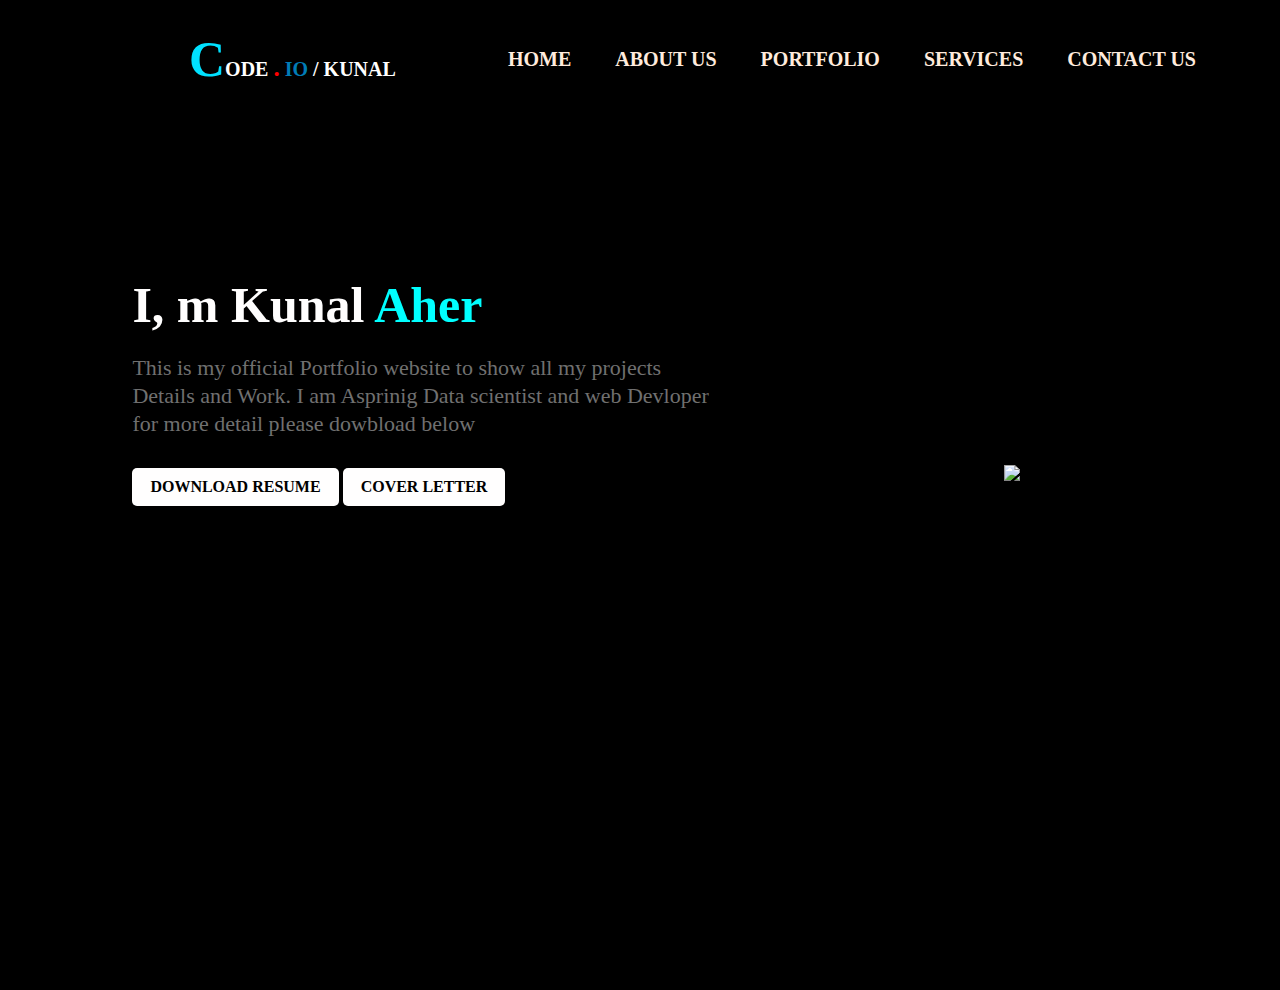
==== portpolio website/index.html @ f9f0ae67 "Task 2" ====
<!DOCTYPE html>
<html lang="en">
  <head>
    <meta charset="UTF-8" />
    <meta http-equiv="X-UA-Compatible" content="IE=edge" />
    <meta name="viewport" content="width=device-width, initial-scale=1.0" />
    <title>Document</title>
    <link rel="stylesheet" href="style1.css" />
    <link
      rel="stylesheet"
      href="https://cdnjs.cloudflare.com/ajax/libs/font-awesome/4.7.0/css/font-awesome.min.css"
    />
    <link
      href="https://cdn.jsdelivr.net/npm/bootstrap@5.0.2/dist/css/bootstrap.min.css"
      rel="stylesheet"
      integrity="sha384-EVSTQN3/azprG1Anm3QDgpJLIm9Nao0Yz1ztcQTwFspd3yD65VohhpuuCOmLASjC"
      crossorigin="anonymous"
    />
    <script
      src="https://cdn.jsdelivr.net/npm/bootstrap@5.3.0-alpha3/dist/js/bootstrap.bundle.min.js"
      integrity="sha384-ENjdO4Dr2bkBIFxQpeoTz1HIcje39Wm4jDKdf19U8gI4ddQ3GYNS7NTKfAdVQSZe"
      crossorigin="anonymous"
    ></script>

    <!-- <script src="script.js"></script> -->
  </head>
  <body>
    <div class="hero">
      <nav class="topnav">
        <!-- <img class="logo" src="img/KA.png" alt="" /> -->
        <div class="">
          <img class="CODE-BG" src="/img/pc.png" alt="" />
          <h1 class="logo">
            <span style="font-size: 50px; color: rgb(0, 225, 255)">C</span>ODE
            <span style="color: red; font-size: 25px">.</span>
            <span style="color: rgb(0, 124, 182)">IO</span>
            / KUNAL
          </h1>
        </div>
        <ul>
          <li><a href="">Home</a></li>
          <li><a href="">about us</a></li>
          <li><a href="">Portfolio</a></li>
          <li><a href="">Services</a></li>
          <li><a href="">Contact us</a></li>
        </ul>
      </nav>
      <div class="main-container">
        <h1>I, m Kunal <span class="sirname">Aher</span></h1>
        <p>
          This is my official Portfolio website to show all my projects
          <br />
          Details and Work. I am Asprinig Data scientist and web Devloper
          <br />
          for more detail please dowbload below
        </p>
        <a
          href="https://drive.google.com/file/d/1OEfI0gLwgnL9PFDm8JPNx8i6OCLF_YXf/view?usp=share_link"
        >
          DOWNLOAD RESUME</a
        >

        <a
          href="https://drive.google.com/file/d/1xhSg1pTHCNFVOAYsNJ5R6Sw4XQjsACbE/view?usp=sharing"
        >
          COVER LETTER</a
        >
        <br />
      </div>
      <div class="image-main">
        <!-- <img src="/portpolio website/img/bg.png" class="Spider-bg" /> -->
        <img src="/img/My project.png" class="boy" />
        <!-- <img src="/img/tringle.png" class="wings" /> -->
      </div>
    </div>
  </body>
</html>
---- portpolio website/style1.css ----
* {
  padding: 0%;
  margin: 0%;
}

/* .boby {
  margin: 0%;
  padding: 0%;
  box-sizing: border-box;
} */

.hero {
  position: relative;
  width: 100%;
  height: 110vh;
  background-color: rgb(0, 0, 0);
}

.logo {
  font-size: 20px;
  font-family: monospace fonts;
  text-align: center;
  font-weight: bolder;
  /* text-decoration: dashed; */
  padding: 10px;
  margin-left: 115px;
  /* line-height: 30px; */
  /* position: absolute; */
  /* left: 15%; */
  /* top: 1.5%; */
  color: rgb(255, 255, 255);
}

.CODE-BG {
  position: absolute;
  height: 120px;
  top: -1%;
  padding: 2px;
}

nav {
  display: flex;
  width: 90%;
  margin: auto;
  padding: 20px 0;
  align-items: center;
  justify-content: space-between;
}

nav ul li {
  display: inline-block;
  list-style: none;
  margin: 10px 20px;
}
nav ul li a {
  text-decoration: none;
  color: rgb(255, 235, 221);
  font-weight: bold;
  text-transform: uppercase;
  font-size: 20px;
}
nav ul li a:hover {
  color: aqua;
}

.main-container {
  margin-left: 8%;
  margin-top: 10%;
  /* background-color: #f95959; */

  padding: 30px;
  border-radius: 25px;
}
.main-container h1 {
  font-size: 50px;
  color: rgb(255, 254, 254);
  margin-bottom: 20px;
}
.sirname {
  color: aqua;
}
.main-container p {
  color: rgb(112, 112, 112);
  font-size: 22px;
  line-height: 28px;
}
.main-container a {
  background: rgb(255, 254, 254);
  padding: 10px 18px;
  text-decoration: none;
  font-weight: bold;
  color: rgb(0, 0, 0);
  display: inline-block;
  margin: 30px 0;
  border-radius: 5px;
}

.linkedin {
  font-size: 10px;
  position: absolute;
  bottom: 1%;
}

.linkedin i {
  padding: 0;
  background-color: rgb(255, 244, 244);
}
.image-main {
  width: 45%;
  height: 80%;
  position: absolute;
  bottom: 0;
  right: 100px;
}
.image-main img {
  height: 100%;
  position: absolute;
  left: 70%;
  /* top: -10%; */
  bottom: 0;
  transform: translate(-50%);
  transition: bottom 1s, left 1s;
}
.image-main .boy {
  height: 500px;
  padding: 20px;
  margin: 5px;
}

.image-main .wings {
  position: absolute;
  height: 600px;
  padding: 20px;
  margin: 5px;
}

/* }
.image-main:hover .wings {
  bottom: 40px;
}

.image-main:hover .boy {
  left: 40%;
} */
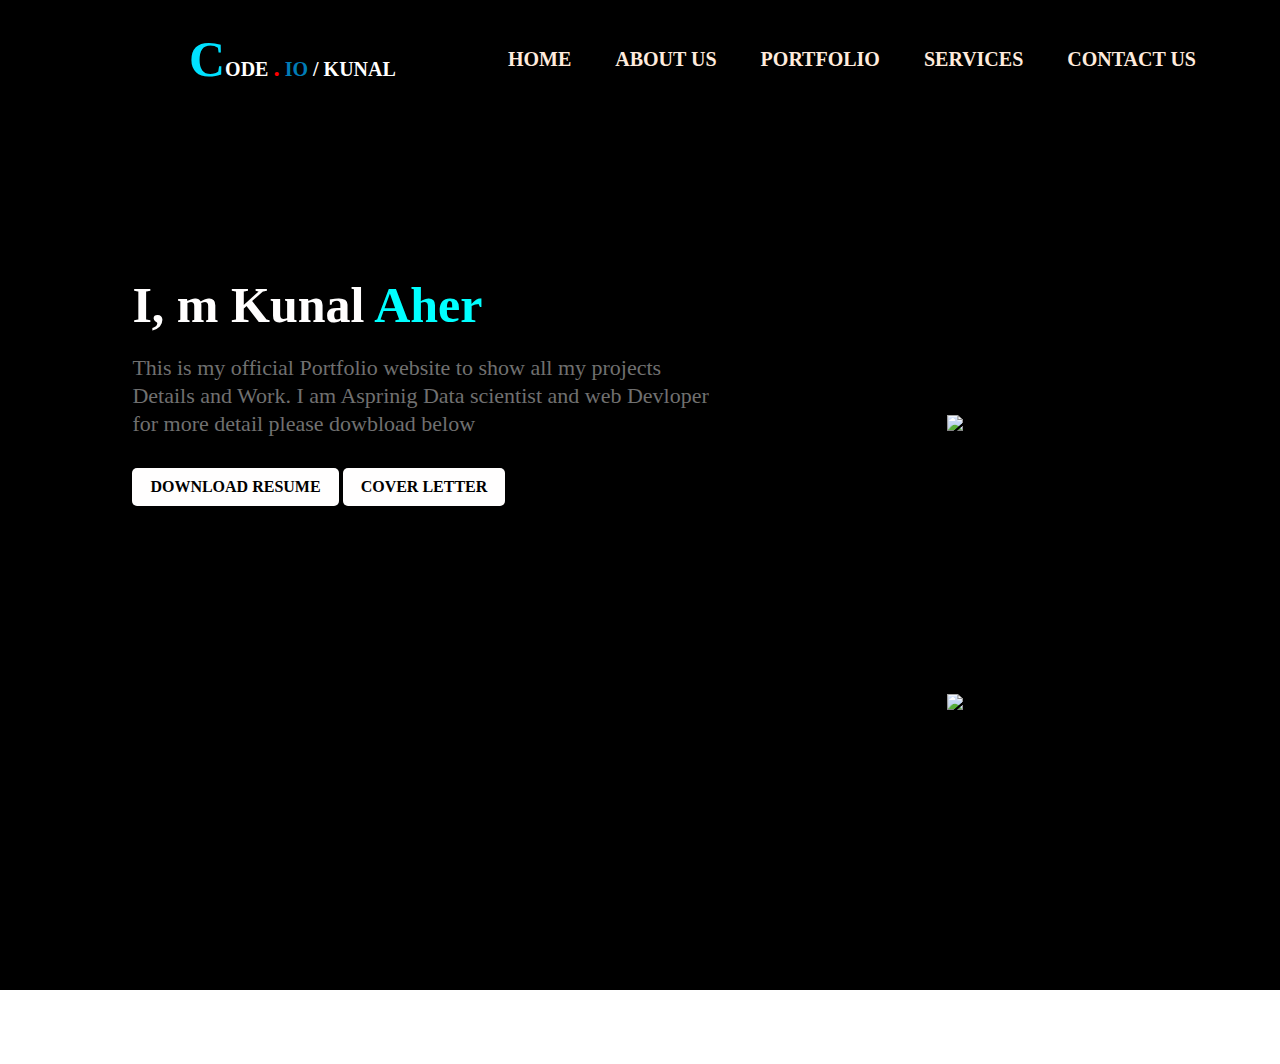
==== commit 14bbee5b: "Task2 final" ====
--- a/portpolio website/index.html
+++ b/portpolio website/index.html
@@ -69,8 +69,8 @@
       </div>
       <div class="image-main">
         <!-- <img src="/portpolio website/img/bg.png" class="Spider-bg" /> -->
-        <img src="/img/My project.png" class="boy" />
-        <!-- <img src="/img/tringle.png" class="wings" /> -->
+        <img src="/img/cube-loader-removebg-preview.png" class="wings" />
+        <img src="/img/hello.png" class="boy" />
       </div>
     </div>
   </body>
--- a/portpolio website/style1.css
+++ b/portpolio website/style1.css
@@ -115,21 +115,23 @@
 .image-main img {
   height: 100%;
   position: absolute;
-  left: 70%;
+  left: 60%;
   /* top: -10%; */
   bottom: 0;
   transform: translate(-50%);
   transition: bottom 1s, left 1s;
 }
 .image-main .boy {
-  height: 500px;
+  height: 550px;
   padding: 20px;
   margin: 5px;
 }
 
 .image-main .wings {
   position: absolute;
-  height: 600px;
+  left: 60%;
+  bottom: -10%;
+  height: 350px;
   padding: 20px;
   margin: 5px;
 }
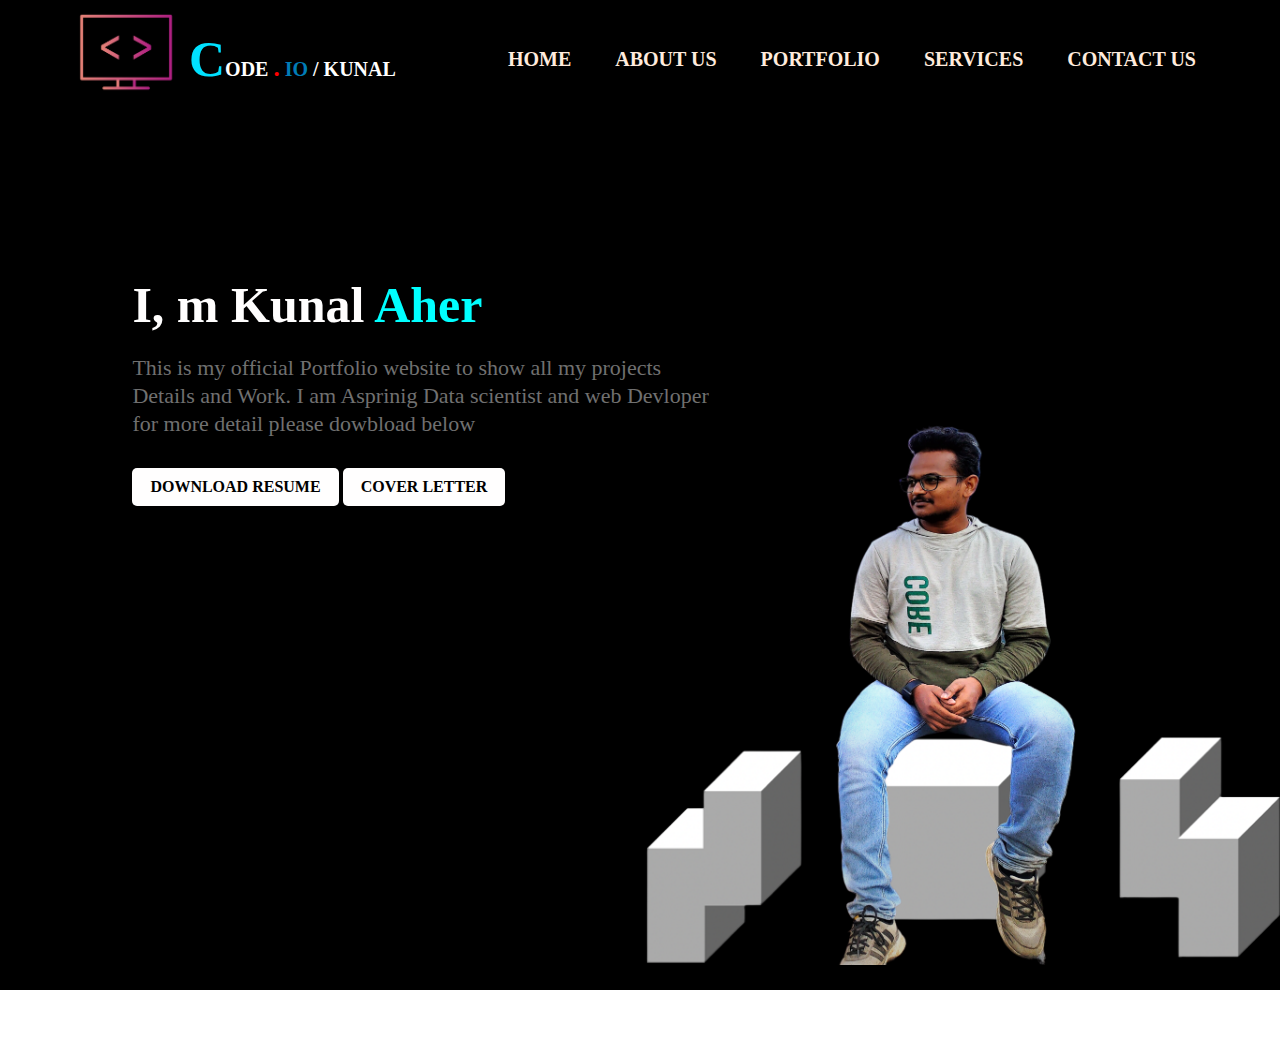
==== commit 7cccb15b: "Task2 final" ====
--- a/portpolio website/index.html
+++ b/portpolio website/index.html
@@ -29,7 +29,7 @@
       <nav class="topnav">
         <!-- <img class="logo" src="img/KA.png" alt="" /> -->
         <div class="">
-          <img class="CODE-BG" src="/img/pc.png" alt="" />
+          <img class="CODE-BG" src="/portpolio website/img/pc.png" alt="" />
           <h1 class="logo">
             <span style="font-size: 50px; color: rgb(0, 225, 255)">C</span>ODE
             <span style="color: red; font-size: 25px">.</span>
@@ -69,8 +69,11 @@
       </div>
       <div class="image-main">
         <!-- <img src="/portpolio website/img/bg.png" class="Spider-bg" /> -->
-        <img src="/img/cube-loader-removebg-preview.png" class="wings" />
-        <img src="/img/hello.png" class="boy" />
+        <img
+          src="/portpolio website/img/cube-loader-removebg-preview.png"
+          class="wings"
+        />
+        <img src="/portpolio website/img/hello.png" class="boy" />
       </div>
     </div>
   </body>
--- a/portpolio website/style1.css
+++ b/portpolio website/style1.css
@@ -95,16 +95,6 @@
   border-radius: 5px;
 }
 
-.linkedin {
-  font-size: 10px;
-  position: absolute;
-  bottom: 1%;
-}
-
-.linkedin i {
-  padding: 0;
-  background-color: rgb(255, 244, 244);
-}
 .image-main {
   width: 45%;
   height: 80%;
@@ -125,22 +115,22 @@
   height: 550px;
   padding: 20px;
   margin: 5px;
+  transform: translate(-50%);
+  transition: bottom 1s, left 1s;
 }
 
 .image-main .wings {
   position: absolute;
   left: 60%;
-  bottom: -10%;
+  bottom: -9%;
   height: 350px;
   padding: 20px;
   margin: 5px;
 }
 
-/* }
+.image-main:hover .boy {
+  left: 55%;
+}
 .image-main:hover .wings {
-  bottom: 40px;
+  bottom: -40px;
 }
-
-.image-main:hover .boy {
-  left: 40%;
-} */
